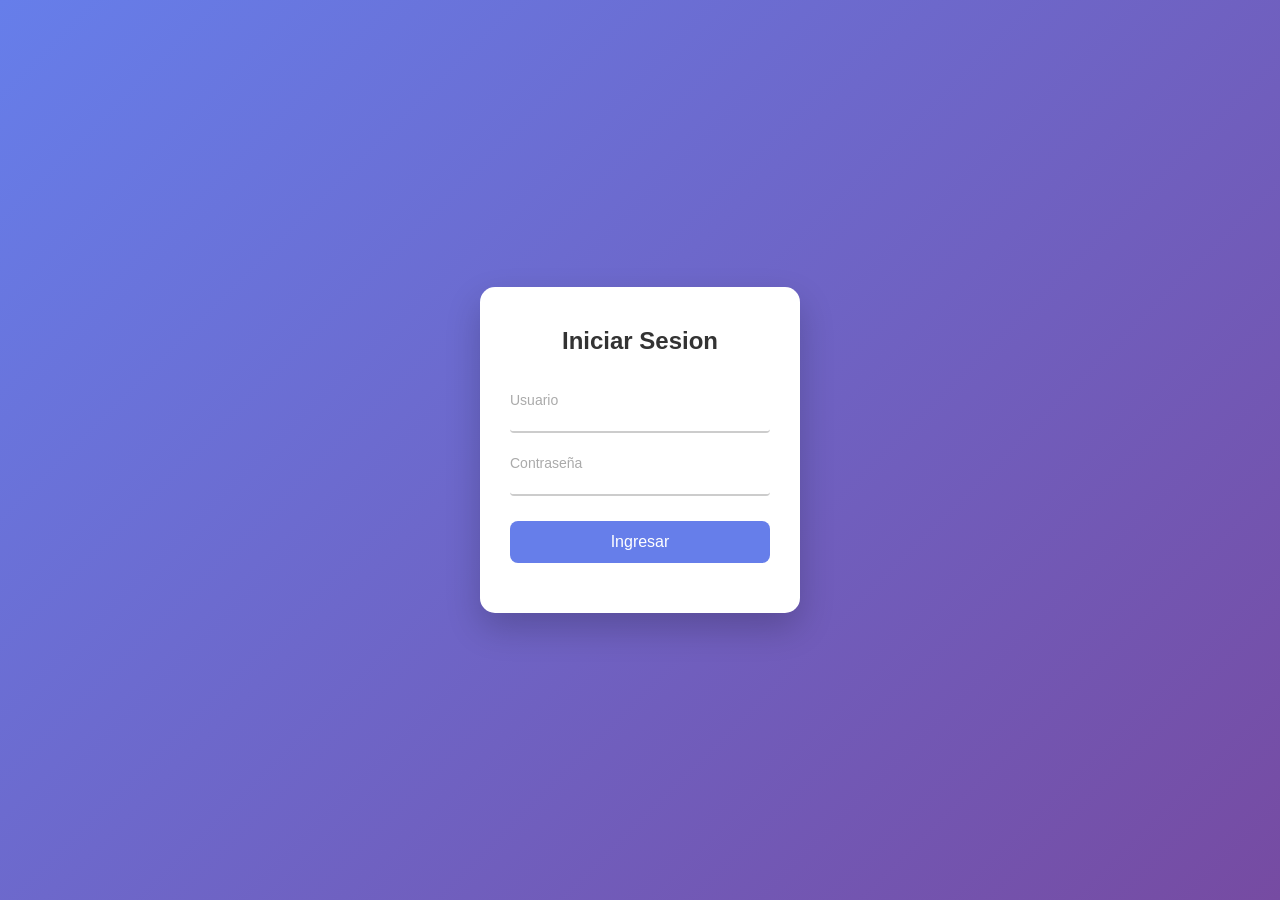
==== MotoSport/project/login.html @ 75fa86a8 "Confirmacion" ====
<!DOCTYPE html>
<html lang="es">
<head>
    <meta charset="UTF-8">
    <meta name="viewport" content="width=device-width, initial-scale=1.0">
    <title>MotoSport</title>
    <!-- Vinculamos el CSS externo -->
    <link rel="stylesheet" href="css/login.css">
</head>
<body>
<div class="login-container">
    <h2>Iniciar Sesion</h2>
    <form id="loginForm">

        <div class="input-group">
            <input type="text" id="username" required>
            <label>Usuario</label>
        </div>

        <div class="input-group">
            <input type="password" id="password" required>
            <label>Contraseña</label>
        </div>

        <input type="submit" value="Ingresar">
        <div class="error" id="errorMsg"></div>

    </form>
</div>
<link rel="stylesheet" href="login.css">
<script src="js/login.js"></script>
    <script src="js/login.js"></script>

</body>
</html>
---- MotoSport/project/css/login.css ----
/*Estilos Login*/
body {
    font-family: Arial, sans-serif;
    background-color: #f2f2f2;
    display: flex;
    justify-content: center;
    align-items: center;
    height: 100vh;
}

.login-container {
    background-color: white;
    padding: 30px;
    border-radius: 8px;
    box-shadow: 0px 0px 10px rgba(0,0,0,0.2);
    width: 300px;
}

input[type="text"], input[type="password"] {
    width: 100%;
    padding: 10px;
    margin: 8px 0;
    border-radius: 4px;
    border: 1px solid #ccc;
}

input[type="submit"] {
    width: 100%;
    padding: 10px;
    background-color: #007BFF;
    color: white;
    border: none;
    border-radius: 4px;
    cursor: pointer;
}

input[type="submit"]:hover {
    background-color: #0056b3;
}

.error {
    color: red;
    font-size: 0.9em;
    margin-top: 10px;
}

 *{
  margin: 0;
  padding: 0;
  box-sizing: border-box;
  font-family: 'Segoe UI', sans-serif;
}

body {
  height: 100vh;
  background: linear-gradient(135deg, #667eea, #764ba2);
  display: flex;
  justify-content: center;
  align-items: center;
}

/* CONTENEDOR */
.login-container {
  background: white;
  padding: 40px 30px;
  border-radius: 15px;
  width: 320px;
  box-shadow: 0 15px 35px rgba(0,0,0,0.2);
  text-align: center;
  animation: fadeIn 1s ease;
}

.login-container h2 {
  margin-bottom: 25px;
  color: #333;
}

/* INPUTS */
#loginForm input[type="text"],
#loginForm input[type="password"] {
  width: 100%;
  padding: 12px;
  margin: 10px 0;
  border: none;
  border-bottom: 2px solid #ccc;
  outline: none;
  transition: 0.3s;
  font-size: 15px;
}

#loginForm input:focus {
  border-bottom: 2px solid #667eea;
}

/* BOTON */
#loginForm input[type="submit"] {
  width: 100%;
  padding: 12px;
  margin-top: 15px;
  border: none;
  border-radius: 8px;
  background: #667eea;
  color: white;
  font-size: 16px;
  cursor: pointer;
  transition: 0.3s;
}

#loginForm input[type="submit"]:hover {
  background: #5a67d8;
  transform: scale(1.03);
}

/* ERROR */
.error {
  color: red;
  margin-top: 10px;
  font-size: 14px;
}

/* ANIMACIÓN */
@keyframes fadeIn {
  from {
    opacity: 0;
    transform: translateY(30px);
  }
  to {
    opacity: 1;
    transform: translateY(0);
  }
}

.input-group {
  position: relative;
}

.input-group label {
  position: absolute;
  left: 0;
  top: 12px;
  color: #aaa;
  font-size: 14px;
  transition: 0.3s;
}

.input-group input:focus + label,
.input-group input:valid + label {
  top: -10px;
  font-size: 12px;
  color: #667eea;
}
/*Finalizacion del Login*/
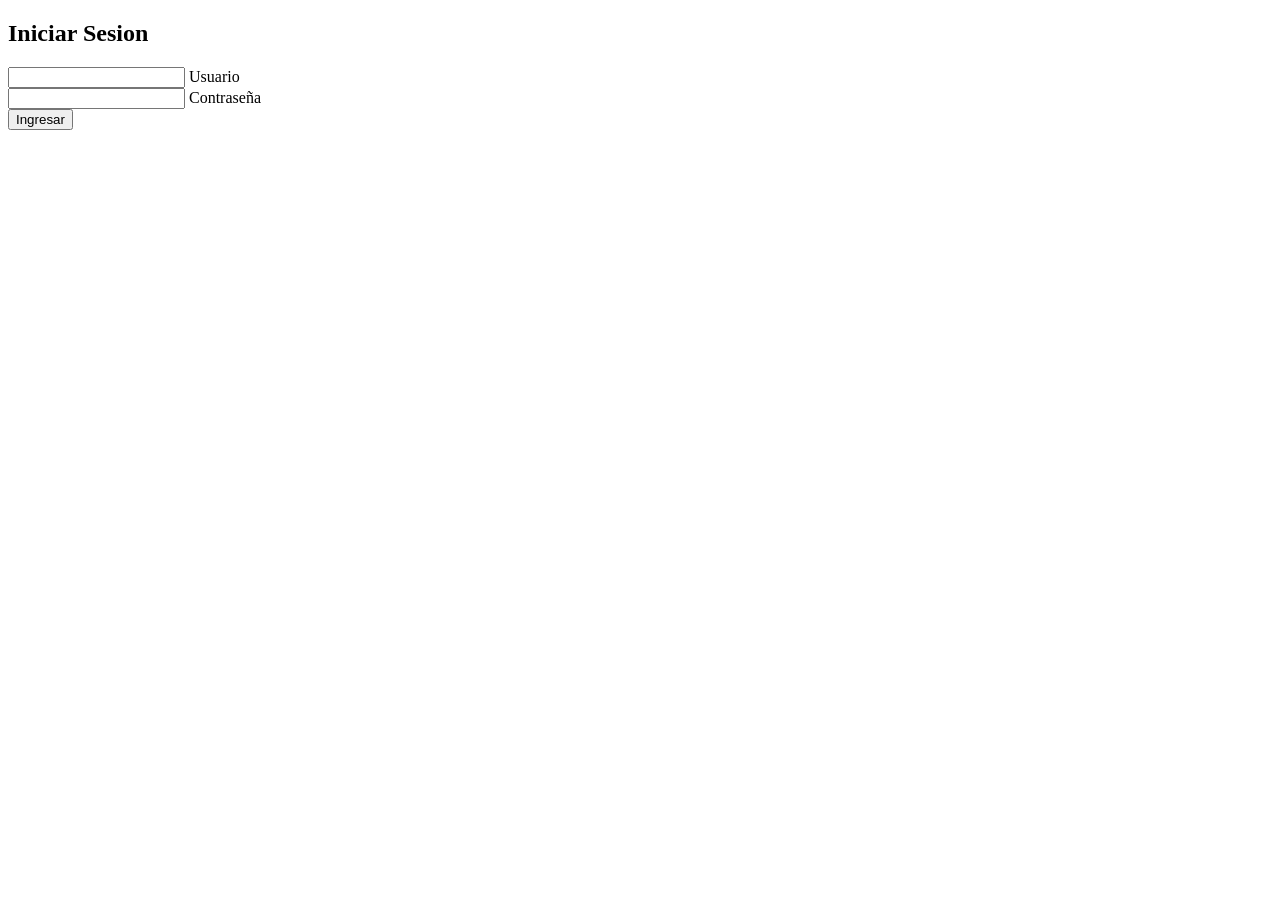
==== commit 4e1f7b06: "Confirmacion" ====
--- a/MotoSport/project/login.html
+++ b/MotoSport/project/login.html
@@ -5,7 +5,7 @@
     <meta name="viewport" content="width=device-width, initial-scale=1.0">
     <title>MotoSport</title>
     <!-- Vinculamos el CSS externo -->
-    <link rel="stylesheet" href="css/login.css">
+    <link rel="stylesheet" href="styles.css">
 </head>
 <body>
 <div class="login-container">
@@ -27,9 +27,9 @@
 
     </form>
 </div>
-<link rel="stylesheet" href="login.css">
-<script src="js/login.js"></script>
-    <script src="js/login.js"></script>
+<link rel="stylesheet" href="styles.css">
+<script src="script.js"></script>
+    <script src="script.js"></script>
 
 </body>
 </html>
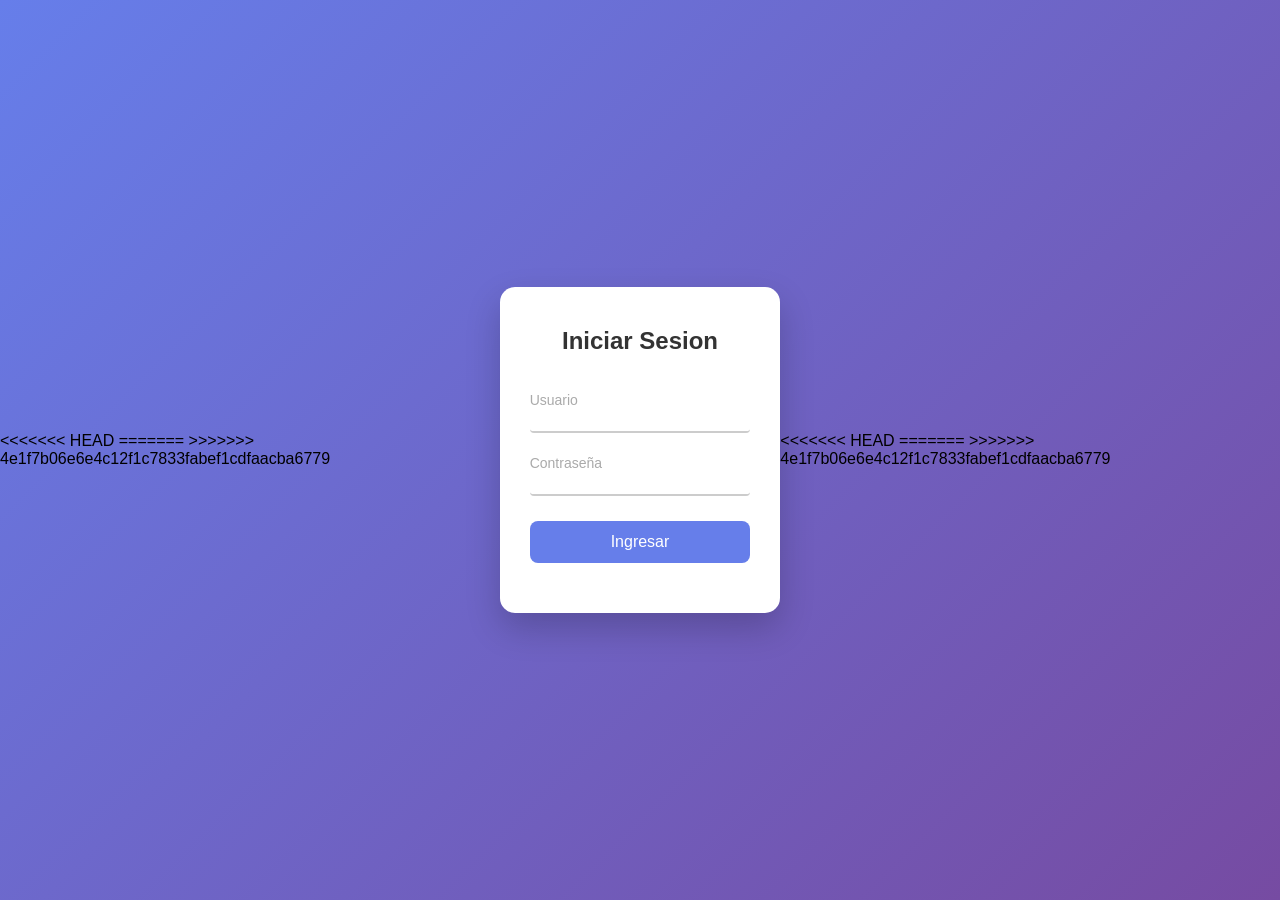
==== commit afe8855f: "Merge branch 'main' of https://github.com/AlexanderNuma7/Primer-Parcial-Desarrollo-Web" ====
--- a/MotoSport/project/login.html
+++ b/MotoSport/project/login.html
@@ -5,7 +5,11 @@
     <meta name="viewport" content="width=device-width, initial-scale=1.0">
     <title>MotoSport</title>
     <!-- Vinculamos el CSS externo -->
+<<<<<<< HEAD
+    <link rel="stylesheet" href="css/login.css">
+=======
     <link rel="stylesheet" href="styles.css">
+>>>>>>> 4e1f7b06e6e4c12f1c7833fabef1cdfaacba6779
 </head>
 <body>
 <div class="login-container">
@@ -27,9 +31,15 @@
 
     </form>
 </div>
+<<<<<<< HEAD
+<link rel="stylesheet" href="login.css">
+<script src="js/login.js"></script>
+    <script src="js/login.js"></script>
+=======
 <link rel="stylesheet" href="styles.css">
 <script src="script.js"></script>
     <script src="script.js"></script>
+>>>>>>> 4e1f7b06e6e4c12f1c7833fabef1cdfaacba6779
 
 </body>
 </html>
--- a/MotoSport/project/css/login.css
+++ b/MotoSport/project/css/login.css
@@ -0,0 +1,152 @@
+/*Estilos Login*/
+body {
+    font-family: Arial, sans-serif;
+    background-color: #f2f2f2;
+    display: flex;
+    justify-content: center;
+    align-items: center;
+    height: 100vh;
+}
+
+.login-container {
+    background-color: white;
+    padding: 30px;
+    border-radius: 8px;
+    box-shadow: 0px 0px 10px rgba(0,0,0,0.2);
+    width: 300px;
+}
+
+input[type="text"], input[type="password"] {
+    width: 100%;
+    padding: 10px;
+    margin: 8px 0;
+    border-radius: 4px;
+    border: 1px solid #ccc;
+}
+
+input[type="submit"] {
+    width: 100%;
+    padding: 10px;
+    background-color: #007BFF;
+    color: white;
+    border: none;
+    border-radius: 4px;
+    cursor: pointer;
+}
+
+input[type="submit"]:hover {
+    background-color: #0056b3;
+}
+
+.error {
+    color: red;
+    font-size: 0.9em;
+    margin-top: 10px;
+}
+
+ *{
+  margin: 0;
+  padding: 0;
+  box-sizing: border-box;
+  font-family: 'Segoe UI', sans-serif;
+}
+
+body {
+  height: 100vh;
+  background: linear-gradient(135deg, #667eea, #764ba2);
+  display: flex;
+  justify-content: center;
+  align-items: center;
+}
+
+/* CONTENEDOR */
+.login-container {
+  background: white;
+  padding: 40px 30px;
+  border-radius: 15px;
+  width: 320px;
+  box-shadow: 0 15px 35px rgba(0,0,0,0.2);
+  text-align: center;
+  animation: fadeIn 1s ease;
+}
+
+.login-container h2 {
+  margin-bottom: 25px;
+  color: #333;
+}
+
+/* INPUTS */
+#loginForm input[type="text"],
+#loginForm input[type="password"] {
+  width: 100%;
+  padding: 12px;
+  margin: 10px 0;
+  border: none;
+  border-bottom: 2px solid #ccc;
+  outline: none;
+  transition: 0.3s;
+  font-size: 15px;
+}
+
+#loginForm input:focus {
+  border-bottom: 2px solid #667eea;
+}
+
+/* BOTON */
+#loginForm input[type="submit"] {
+  width: 100%;
+  padding: 12px;
+  margin-top: 15px;
+  border: none;
+  border-radius: 8px;
+  background: #667eea;
+  color: white;
+  font-size: 16px;
+  cursor: pointer;
+  transition: 0.3s;
+}
+
+#loginForm input[type="submit"]:hover {
+  background: #5a67d8;
+  transform: scale(1.03);
+}
+
+/* ERROR */
+.error {
+  color: red;
+  margin-top: 10px;
+  font-size: 14px;
+}
+
+/* ANIMACIÓN */
+@keyframes fadeIn {
+  from {
+    opacity: 0;
+    transform: translateY(30px);
+  }
+  to {
+    opacity: 1;
+    transform: translateY(0);
+  }
+}
+
+.input-group {
+  position: relative;
+}
+
+.input-group label {
+  position: absolute;
+  left: 0;
+  top: 12px;
+  color: #aaa;
+  font-size: 14px;
+  transition: 0.3s;
+}
+
+.input-group input:focus + label,
+.input-group input:valid + label {
+  top: -10px;
+  font-size: 12px;
+  color: #667eea;
+}
+/*Finalizacion del Login*/
